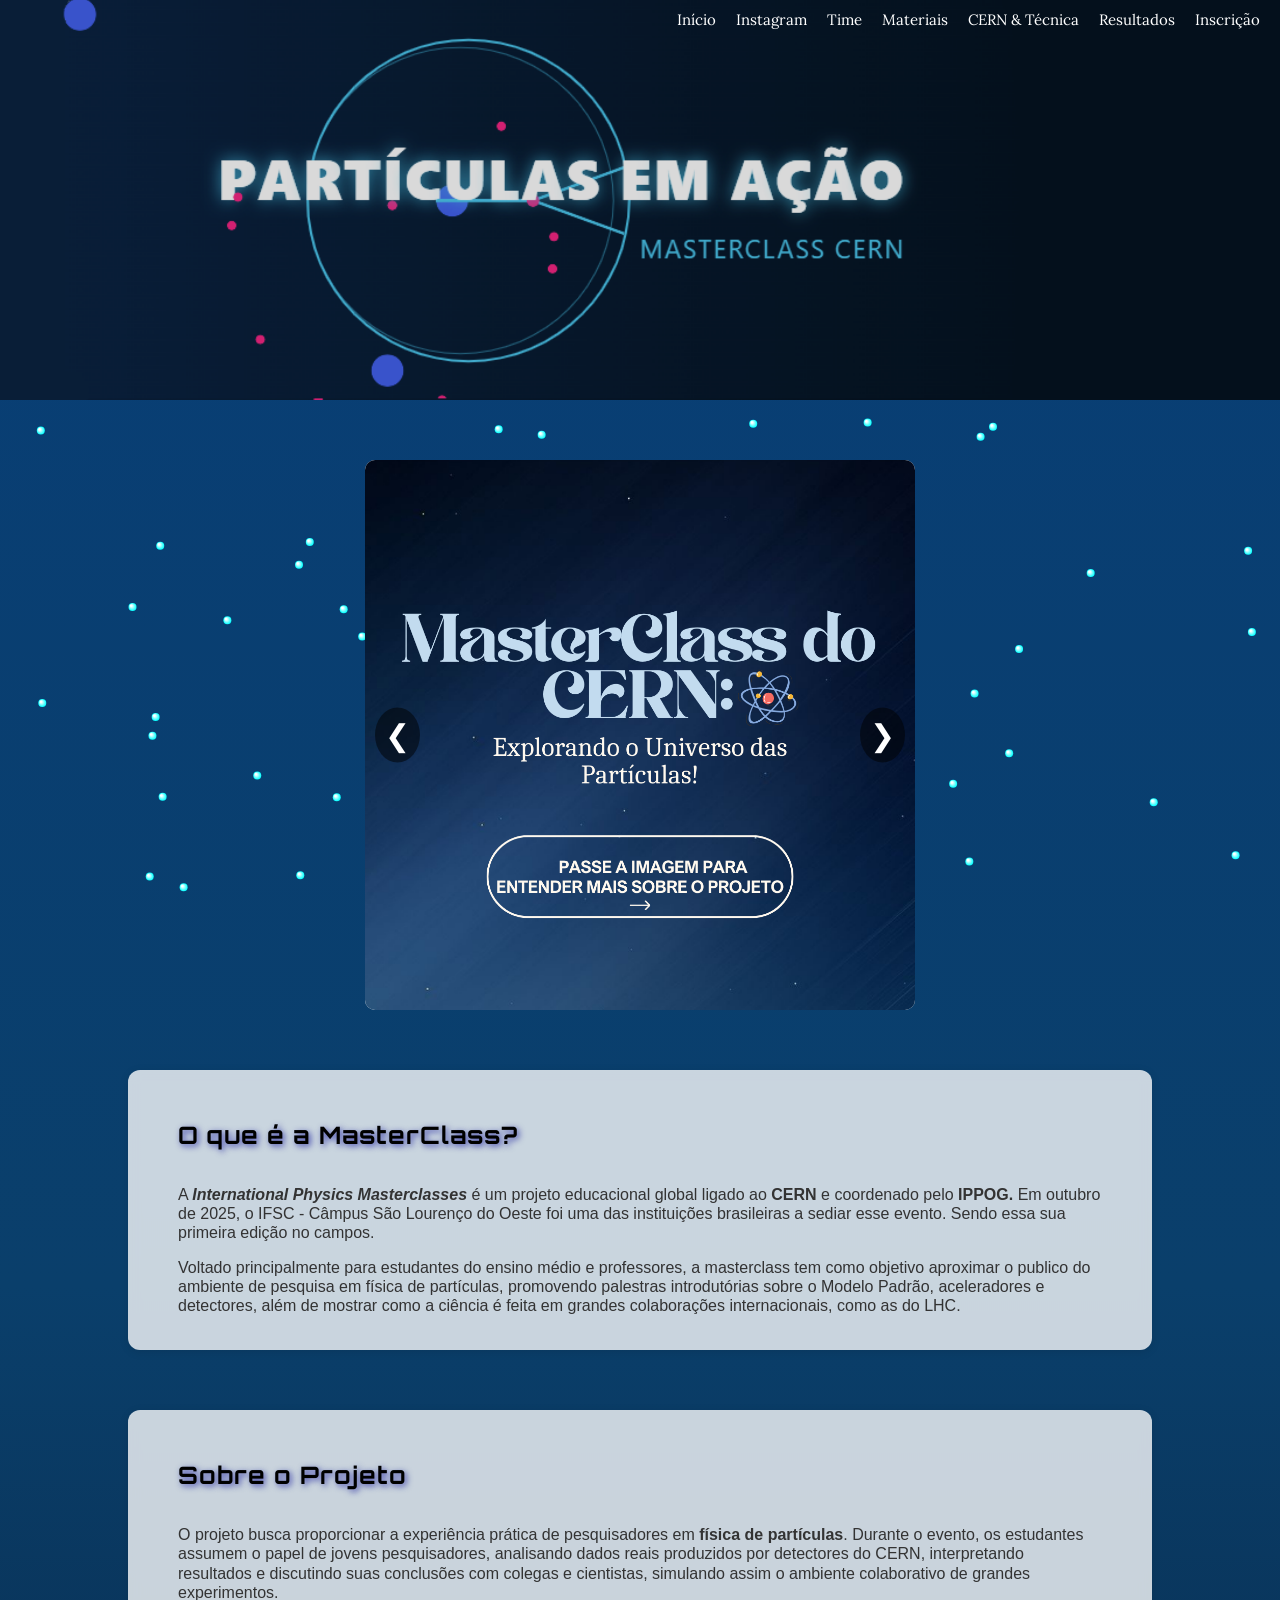
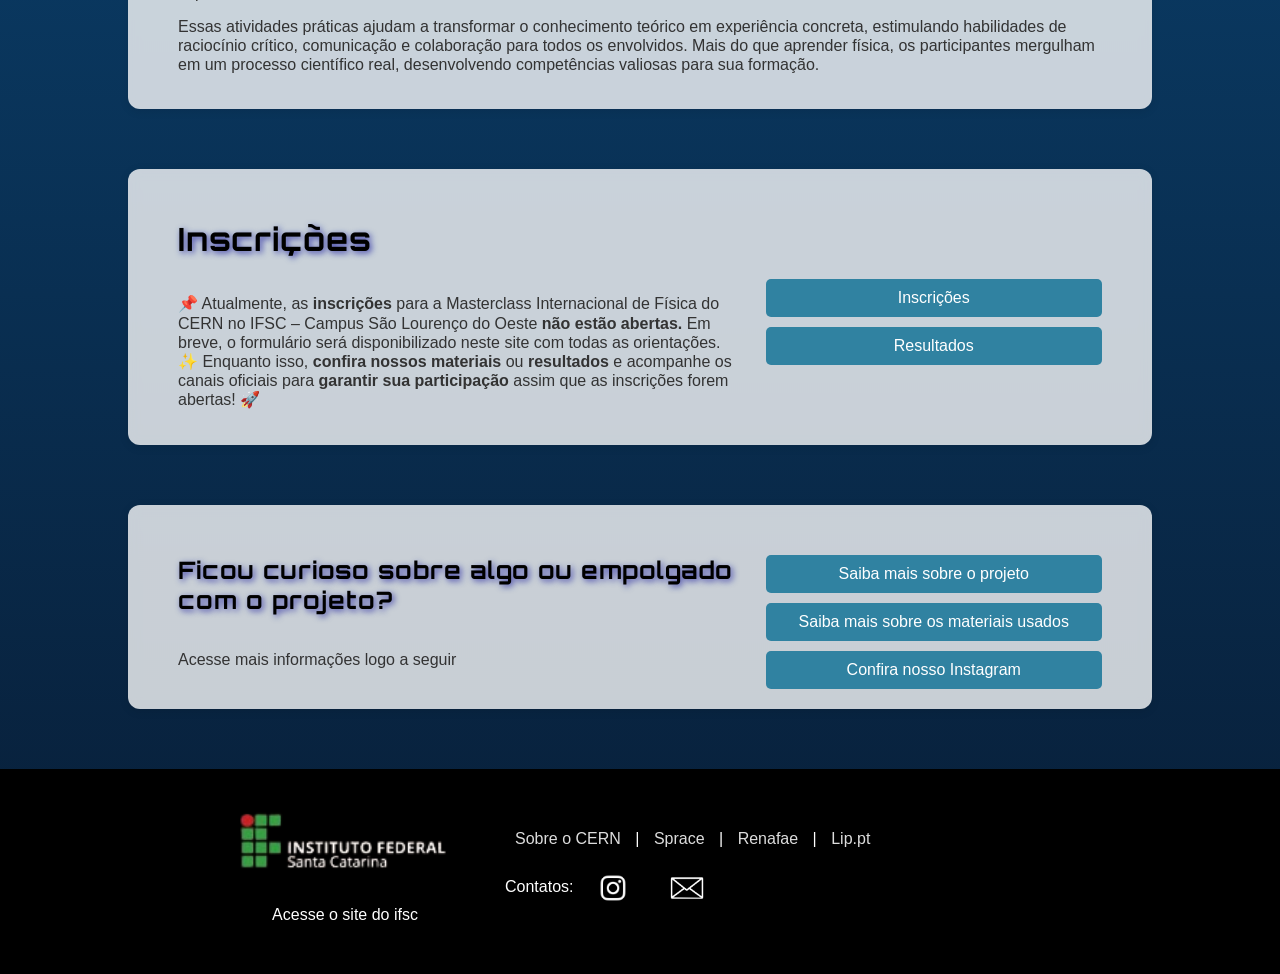
==== index.html @ 04e733fa "Add files via upload" ====
<!DOCTYPE html>
<html lang="pt-BR">
<head>
    <!-- Google tag (gtag.js) --> 
    <script async src="https://www.googletagmanager.com/gtag/js?id=G-DWQPQXCW78"></script>
    <script>
        window.dataLayer = window.dataLayer || [];
        function gtag(){dataLayer.push(arguments);}
        gtag('js', new Date());

        gtag('config', 'G-DWQPQXCW78');
    </script>
    <meta charset="UTF-8">
    <meta name="viewport" content="width=device-width, initial-scale=1.0">
    <meta name="description" content="Descubra a Masterclass Internacional de Física do CERN no IFSC São Lourenço do Oeste. o projeto conta com experiências práticas em física de partículas para estudantes e professores.">
    <link
        href="https://fonts.googleapis.com/css2?family=Lora:ital,wght@0,400..700;1,400..700&display=swap"
        rel="stylesheet">
    <link rel="preconnect" href="https://fonts.googleapis.com">
    <link rel="preconnect" href="https://fonts.gstatic.com" crossorigin>
    <link
        href="https://fonts.googleapis.com/css2?family=Lora:ital,wght@0,400..700;1,400..700&family=Orbitron:wght@400..900&display=swap"
        rel="stylesheet">
    <link rel="icon" type="image/x-icon" href="imagens/icone.ico">
    <link rel="stylesheet" href="Global.css">
    <title>Projeto Masterclass SLO</title>
    <style>
        /* carrossel do inicio */ 
        .post { 
            position: relative;
            width: 80%;
            max-width: 550px;
            margin: auto;
            overflow: hidden;
            background: white;
            border-radius: 10px;
        }
        .post-count {
            display: flex;
            transition: transform 0.5s ease-in-out;
        }
        .post-count img {
            flex: 0 0 100%;
            width: 100%;
            height: auto;
            object-fit: contain;
        }
        .post button {
            position: absolute;
            top: 50%;
            transform: translateY(-50%);
            background: rgba(0,0,0,0.5);
            color: white; 
            border: none;
            font-size: 30px;
            padding: 10px;
            cursor: pointer;
            border-radius: 50%;
            z-index: 5;
        }
        .post .prev { left: 10px; }
        .post .next { right: 10px; }
        .post button:hover {
            background: rgba(0, 0, 0, 0.8);
        }
    </style>
</head>
<body data-page="home">

    <canvas id="canvas-bg"></canvas>
    <header id="header" class="transparent">
        <div class="menu-btn" id="menu-btn">
            <div></div>
            <div></div>
            <div></div>
        </div>

        <nav id="menu">
            <a href="index.html">Início</a>
            <a href="https://www.instagram.com/masterclassdocern.ifscslo/" target="_blank">Instagram</a>
            <a href="páginas/time.html">Time</a> 
            <a href="páginas/materiais.html">Materiais</a>
            <a href="https://home.cern/" target="_blank">CERN & Técnica</a>
            <a href="páginas/resultados.html">Resultados</a> 
            <a href="páginas/inscrições.html">Inscrição</a>
        </nav>
    </header>

    <div id="overlay" class="overlay"></div>
    <section id="banner" class="banner"></section> 

    <main>
        
        <div class="post">
            <button id="prev" class="prev">&#10094;</button>

            <div class="post-count">
                <img src="imagens/post1.png" alt="post1">
                <img src="imagens/post2.png" alt="post2">
                <img src="imagens/post3.png" alt="post3">
                <img src="imagens/post4.png" alt="post4">
                <img src="imagens/post5.png" alt="post5">   
                <img src="imagens/post6.png" alt="post6">
            </div>

            <button id="next" class="next">&#10095;</button>
        </div>

        <!--caixa 1 -->
        <section class="faixa-branca">
            <div class="titulo-nucleo">
                <h1 class="titulos">O que é a MasterClass?</h1>
            </div>
            <p>A <strong><i>International Physics Masterclasses</i></strong> é um projeto educacional global ligado ao <strong>CERN</strong> e coordenado pelo <b>IPPOG. </b> Em outubro de 2025, o IFSC - Câmpus São Lourenço do Oeste foi uma das instituições brasileiras a sediar esse evento. Sendo essa sua primeira edição no campos. </p>
            <p>Voltado principalmente para estudantes do ensino médio e professores, a masterclass tem como objetivo aproximar o publico do ambiente de pesquisa em física de partículas, promovendo palestras introdutórias sobre o Modelo Padrão, aceleradores e detectores, além de mostrar como a ciência é feita em grandes colaborações internacionais, como as do LHC.</p>
        </section>
        <!--caixa 2 -->
        <section class="faixa-branca">
            <div class="titulo-nucleo">
                <h1 class="titulos">Sobre o Projeto</h1>
            </div>
            <p>O projeto busca proporcionar a experiência prática de pesquisadores em <b>física de partículas</b>. Durante o evento, os estudantes assumem o papel de jovens pesquisadores, analisando dados reais produzidos por detectores do CERN, interpretando resultados e discutindo suas conclusões com colegas e cientistas, simulando assim o ambiente colaborativo de grandes experimentos.</p>
            <p>Essas atividades práticas ajudam a transformar o conhecimento teórico em experiência concreta, estimulando habilidades de raciocínio crítico, comunicação e colaboração para todos os envolvidos. Mais do que aprender física, os participantes mergulham em um processo científico real, desenvolvendo competências valiosas para sua formação.</p>
        </section>
        <!--caixa 3 -->
        <div class="faixa-branca">
            <div class="conteudo-colunas">
                <div class="texto">
                    <div class="titulo-nucleo">
    
                        <h1 class="titulos">Inscrições</h1>
    
                    </div>
                        <p> 📌 Atualmente, as <strong>inscrições</strong> para a Masterclass Internacional de Física do CERN no IFSC – Campus São Lourenço do Oeste <strong> não estão abertas.</strong> Em breve, o formulário será disponibilizado neste site com todas as orientações.<br>
                        ✨ Enquanto isso,<strong> confira nossos materiais</strong> ou <strong>resultados</strong> e acompanhe os canais oficiais para <strong>garantir sua participação</strong> assim que as inscrições forem abertas! 🚀</p>
                </div>
                <div class="botoes"> 
                    <a href="páginas/inscrições.html" class="botao">Inscrições</a>
                    <a href="páginas/resultados.html" class="botao">Resultados</a>
                </div>
            </div>
        </div>
        <!--caixa 4 -->
        <div class="faixa-branca">
            <div class="conteudo-colunas">
                <div class="texto">
                    <div class="titulo-nucleo">
    
                        <h2 class="titulos">Ficou curioso sobre algo ou empolgado com o projeto?</h2>
    
                    </div>
                    <p>Acesse mais informações logo a seguir</p>
                </div>
                <div class="botoes">
                    <a href="páginas/extras.html" class="botao">Saiba mais sobre o projeto</a> 
                    <a href="páginas/materiais.html" class="botao">Saiba mais sobre os materiais usados</a>
                    <a href="https://www.instagram.com/masterclassdocern.ifscslo/" class="botao">Confira nosso Instagram</a>
                </div>
            </div>
        </div>
    </main>

    <footer>
        <div class="container-footer">
            <div class="coluna-esquerda-footer">
                <a href="https://www.ifsc.edu.br/en/web/campus-sao-lourenco-do-oeste" target="_blank">
                    <img src="imagens/logo_ifsc.png" alt="logo ifsc">
                </a>
                <p>Acesse o site do ifsc</p>
            </div>
            <div class="coluna-direita-footer">
                <p>
                    <a href="https://home.cern/" target="_blank">Sobre o CERN</a>
                    <span>|</span> 
                    <a href="https://sprace.org.br/" target="_blank">Sprace</a>
                    <span>|</span>
                    <a href="https://renafae.cbpf.br/" target="_blank">Renafae</a>
                    <span>|</span>
                    <a href="https://www.lip.pt/" target="_blank">Lip.pt</a>
                </p>
                <div class="texto-footer">
                    <p>Contatos:
                         <a href="https://www.instagram.com/masterclassdocern.ifscslo/" target="_blank">
                            <img src="imagens/logo_insta.png" alt="instagram" style="vertical-align: middle; width: 50px;">
                        </a> 
                        <a href="mailto:projetomasterclass.slo@gmail.com" target="_blank">
                            <img src="imagens/icone_email.png" alt="e-mail" style="vertical-align: middle; width: 50px;">
                        </a>
                    </p>

                </div>
            </div>
        </div>
    </footer>

    <script type="module" src="base.js"></script>

</body>

</html>
---- Global.css ----
/* ===============================
     Reset, configura navegadores (n mexer)
=================================*/
* {
    margin: 0;
    padding: 0;
    box-sizing: border-box;
}
 
/* ===============================
     Basico html e body
=================================*/
    html {
        scroll-behavior: smooth;
        overflow-x: hidden;     
        scrollbar-width: none;
    } 
    body {
        background: linear-gradient(180deg, #083e77, #0a3f6b, #081d36);
        background-size: contain; 
        background-position: center;
        margin: 0;
        font-family: Arial, sans-serif;
        color: #333;
        display: flex;
        flex-direction: column;
        padding: 0px;
        -ms-overflow-style: none;
        scrollbar-width: none;
        max-width: 100vw;
        overflow-x: hidden;
        overflow-y: auto;
        position: relative;
        z-index: 1;
    }
    body::-webkit-scrollbar {
        width: 0;
        background: transparent;
    }
/* ===============================
     cabeçalho
=================================*/ 
/* estrutura principal */
    header { 
        position: fixed; 
        top: 0;
        left: 0;
        width: 100%;
        padding: 10px 20px;
        display: flex;
        justify-content: flex-end;
        align-items: center;
        gap: 20px;
        border-bottom: 1px solid #ddd;
        z-index: 10;
        transition: background-color 0.2s ease;
        border: none;
    }
    header a {
        text-decoration: none;
        color: white; 
        font-size: 15px;
        transition: color 0.3s;
        font-family: "Lora", serif;
    }
    header a:hover {
        color: #3082a1;
    }
/* define a transparência */
    header.transparent {
        background-color: transparent;
        color: white;
    }
    header.solid {
        background-color: black;
        color: #fff; 
    }
/* ===============================
     Menu mobile
=================================*/
 /* o botão hambúrguer */
   .menu-btn {
        display: none;
        flex-direction: column;
        gap: 5px;
        cursor: pointer;
        transition: transform 0.3s ease;
    }
    .menu-btn div {
        width: 25px;
        height: 3px;
        background-color: white;
        transition: all 0.3s ease;
    }

/* Animação para virar X */
    .menu-btn.active div:nth-child(1) {
        transform: rotate(45deg) translate(5px, 5px);
    }
    .menu-btn.active div:nth-child(2) {
        opacity: 0;
    }
    .menu-btn.active div:nth-child(3) {
        transform: rotate(-45deg) translate(6px, -6px);
    }

/* ===============================
     Nav / Overlay
=================================*/
/* quadrado preto menu mobile */
    nav {
        display: flex;
        gap: 20px;
    }
    .overlay {
        display: none;
        position: fixed;
        top: 0;
        left: 0;
        height: 100%;
        width: 100%;
        background: rgba(0,0,0,0.7);
        z-index: 9;
    }
    .overlay.show { display: block; }

/* ===============================
     Main e seções
=================================*/
    main {
        flex: 1;
        gap: 20px;
    }
    /* faixa branca  padrão */
    .faixa-branca {
        background-color: rgba(255, 255, 255, 0.78);
        backdrop-filter: blur(6px);
        max-width: 80%;
        box-shadow: 0 2px 10px rgba(0,0,0,0.1);
        border-radius: 12px;
        padding: 50px 50px 20px;
        margin: 60px auto;
    }
 
/* ===============================
     Tipografia
=================================*/ 
    .titulos, .titulos-espaçado {
        color: black;
        text-shadow: 1.5px 1.5px 6px rgba(0, 0, 150, 0.7);
        font-family: "Orbitron", sans-serif;
        letter-spacing: 1px;
    }
    .titulo-nucleo {
        display: flex;
        align-items: center;
        gap: 8px;

    }
    body[data-page="materiais"] .titulo-nucleo {
        height: 50px;
        gap: 15px;
    }
    .titulo-nucleo img {
        width: 35px;
        height: 35px;
        transform: translateY(-10px);
    }
    .texto {
        flex: 1 1 60%;
    }
    .texto-left {
        text-align: left;
    }
    p {
        margin: 15px 0;
        line-height: 1.2;
    }
    h1, h2, h3 {
        margin-bottom: 20px;
    }
    .texto-colunas {
        position: absolute;
        bottom: 18px;
        left: 18px;
        right: 18px;
        color: white;
        font-weight: 600;
        font-size: 17px;
        font-family: "Space Grotesk", sans-serif;
        z-index: 2;
        line-height: 1.3;
    }
    .espaçamento{
        padding: 0px 40px 20px;
    }
/* ===============================
     Banners
=================================*/
    #banner {
        
        height: 400px;
        display: flex;
        justify-content: center;
        align-items: center;
        color: white;
        text-align: center;
        background-color: #081d36;
        background-repeat: no-repeat;
        background-position: center;
        background-size: 1400px auto;
        position: relative;
        background-image: url('/imagens/banner2.png');
        margin-bottom: 60px;
    }

    #banner::after {
        content: "";
        position: absolute;
        inset: 0;
        background: rgba(0,0,0,0.15);
    }
    .banner-2 {
        background-size: contain;
        background-position: center;
        background-repeat: inherit;
        display: flex;         
        justify-content: center;
        align-items: center;
        text-align: center;
        border-radius: 10px;

    }
    .banner-2 img {
        background-color: #3082a1;
        background-size: contain;
        background-position: center;
        background-repeat: inherit;
        height: 200px;
        display: flex;         
        justify-content: center;
        align-items: center;
        color: white;
        text-align: center;
        border-radius: 25px;
    }
/* =============================
     Acordeão
=================================*/
    .accordion{
            max-width: 900px;
            margin-left: 120px;
        }

        .accordion-btn{
            width:100%;
            max-width:300px;
            padding:15px 15px;
            border:none;
            border-radius:10px;
            background:#3b7f98;
            color:white;
            font-size:18px;
            font-weight:500;
            text-align:left;
            cursor:pointer;
            transition:0.25s;
            margin-bottom:20px; 
        }
        .accordion-btn:hover{
            background:#2f6c82;
            transform:scale(1.01);
        }
        .accordion-content{
            max-height: 0;
            padding: 20px;
            overflow: hidden;
            transition: max-height 0.4s ease;
            border-radius: 20px;
            padding: 0px 20px 0px;
            margin-left: 60px; /* deslocamento para direita */
            background: rgba(255, 255, 255, 0.78);
            backdrop-filter: blur(6px);
            box-shadow: 0 2px 10px rgba(0,0,0,0.1);
        }
        .accordion-content p{
            margin: 15px 0;
        }
/* ===============================
     Botões 
=================================*/
    .botao{
        text-align: center;
        display: inline-block;
        background-color: #3082a1;
        color: white;
        padding: 10px 15px;
        border-radius: 5px;
        text-decoration: none;
        transition: 0.3s;
    }
    .botao:hover, .link:hover {
        background-color: #083e77;
        transform: scale(1.03);
    }
    .botoes {
        flex: 1 1 35%;
        display: flex;
        flex-direction: column;
        gap: 10px;
        justify-content: center;
        }
    .link {
        display: inline-block;
        background-color: #3082a1;
        color: white;
        padding: 10px 15px;
        border-radius: 5px;
        text-decoration: none;
        transition: 0.3s;
        text-align: left;
    }
    .links {
        display: flex;
        flex-direction: column;
        gap: 8px;
        align-items: flex-start;
        width: fit-content;
        max-width: 100%;
    }
    body[data-page="materiais"] .link {
            display: block;
            width: 480px;
            max-width: 100%;
    }
    .botao-svg {
        display: flex;
        align-items: center;
        gap: 10px; /* espaço entre imagem e botão */
        margin-top: 15px;
        width: 100%;
    }
    body[data-page="resultados"] .botao-svg {
        transform: translateY(-15px) translateX(30px);
    }
    
/* ===============================
     Customizações específicas
=================================*/
    
    .conteudo-colunas {
        display: flex;
        justify-content: space-between; 
        align-items: stretch;
        gap: 20px;
        flex-wrap: wrap;
    }

/* ===============================
     rodapé 
=================================*/
    footer {
        background-color: black;
        color: white;
        padding: 15px 20px;
        text-align: center;
        bottom: 0;
        left: 0;
        width: 100%;
        z-index: 8;
    }
    footer a {
        color: #ddd;
        margin: 0 10px;
        text-decoration: none;
    }
    footer a:hover {
        color: #fff;
    }
    .container-footer {
        display: flex; 
        align-items: center;
        gap: 25px;          /* Espaco entre as colunas */
        max-width: 900px;
        margin: auto;
        padding: 20px;
    }
    .coluna-esquerda-footer img {  
        width: 250px; 
        border-radius: 10px;
    }
    .coluna-direita {
        flex: 1;
    }
    .texto-footer {
        text-align: left;
        
    }

/* ===============================
    Canvas / BG
=================================*/
    #canvas-bg {
        position: fixed;
        top: 0;
        left: 0;
        width: 100%;
        height: 100%;
        z-index: -1; 
        pointer-events: none; 
    }

/* ===============================
    Responsividade
=================================*/ 
    @media (max-width: 768px){
        #banner {
            height: 200px;
            background-size: cover;
            padding: 0px 230px 0px;
        }
        .banner-2 {
            height: 100px;
            padding: 80px 0px 30px;
        }
        .banner-2 img {
            height: 118px;
            width: 104%;
        }
        .faixa-branca{
            transform: none;
            width: auto;
            max-width: 95%;
            margin: 40px auto;            
            padding: 20px 35px 30px;
        }
        .container-footer {
            flex-direction: column;
            text-align: center;            
        }
        .coluna-esquerda-footer img {
            width: 100%;
        }
        .texto-footer {
            text-align: center
        }
        .overlay.show{
            display: block;
            width: calc(100%);
            height: 150%;
        }
        nav {
            position: fixed;
            right: 0;
            transform: translateX(100%);
            top: 0;
            height: 150%;
            width: 200px;
            background-color: #111;
            flex-direction: column;
            padding: 20px;
            gap: 15px;
            transition: right 0.3s ease;
            z-index: 10;
        }
        nav.open { transform: translateX(0); }
        .menu-btn { display: flex; }
        header { justify-content: space-between; }
    }
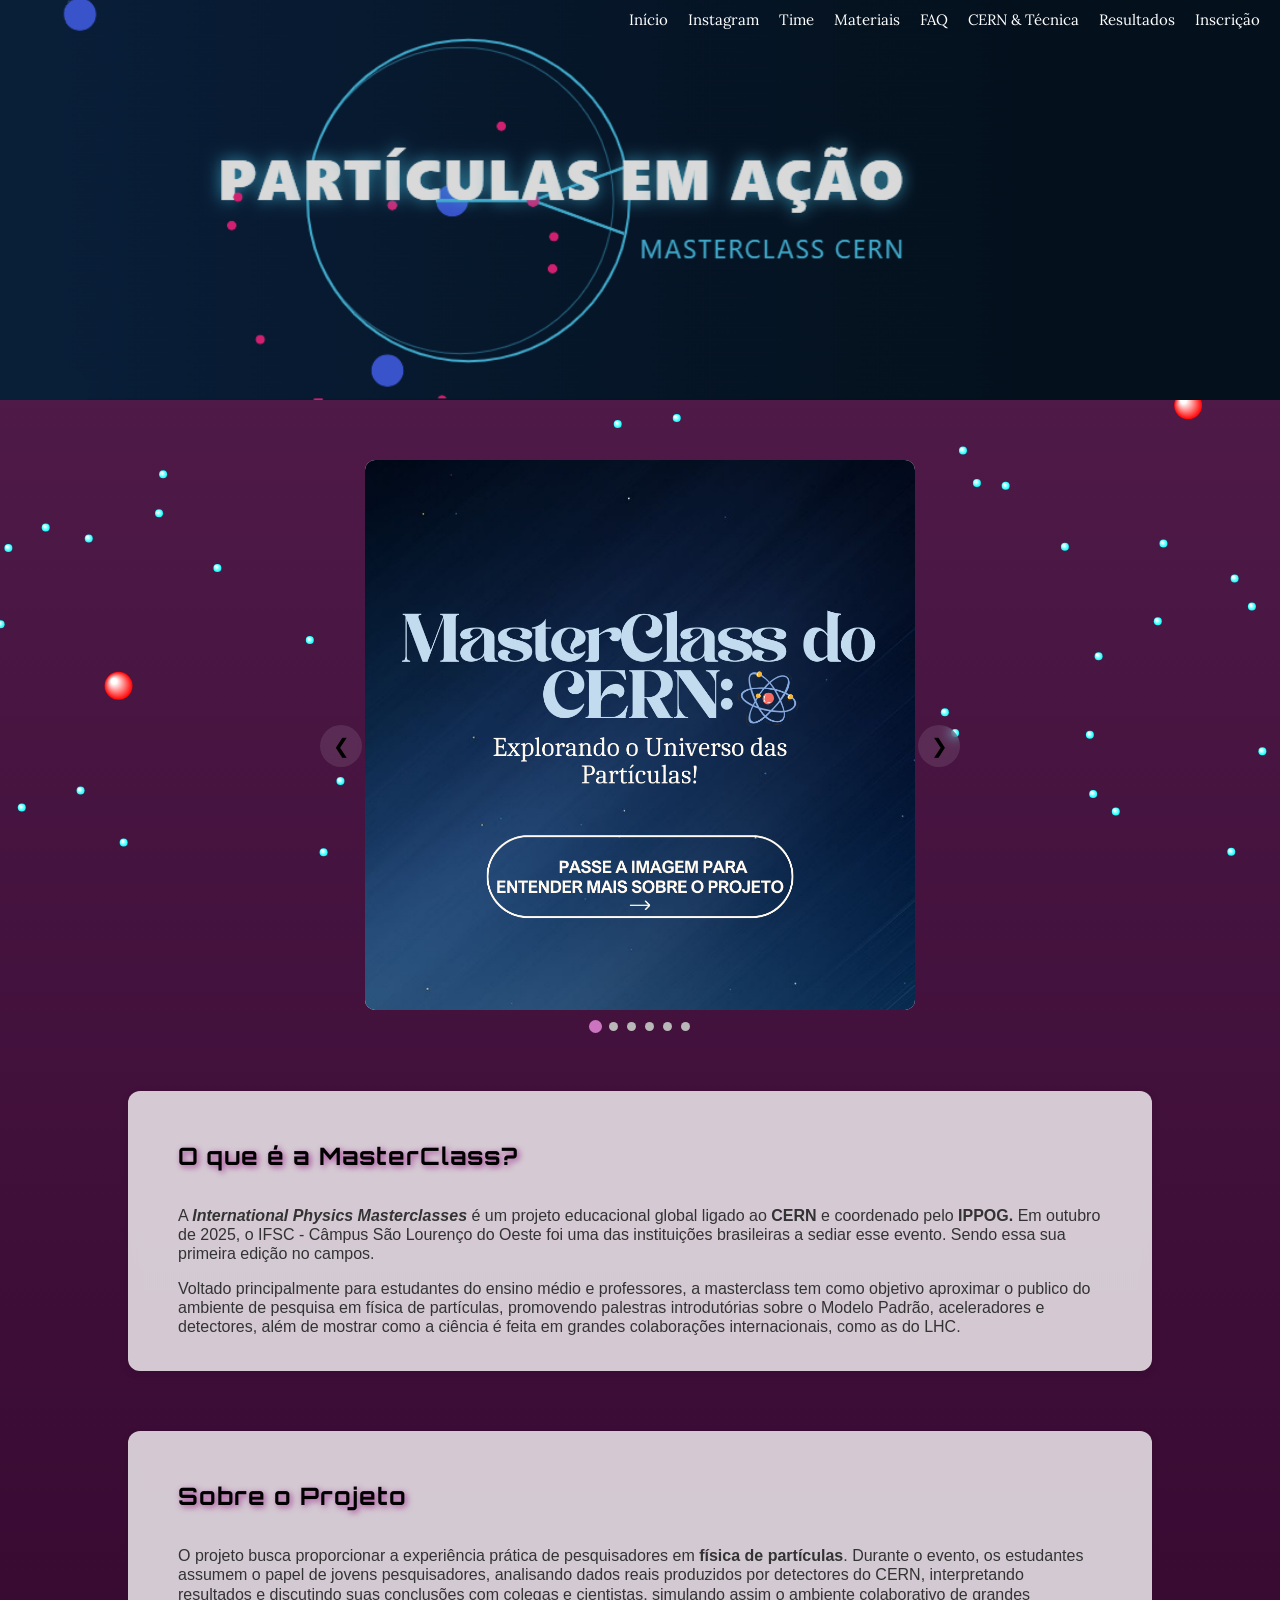
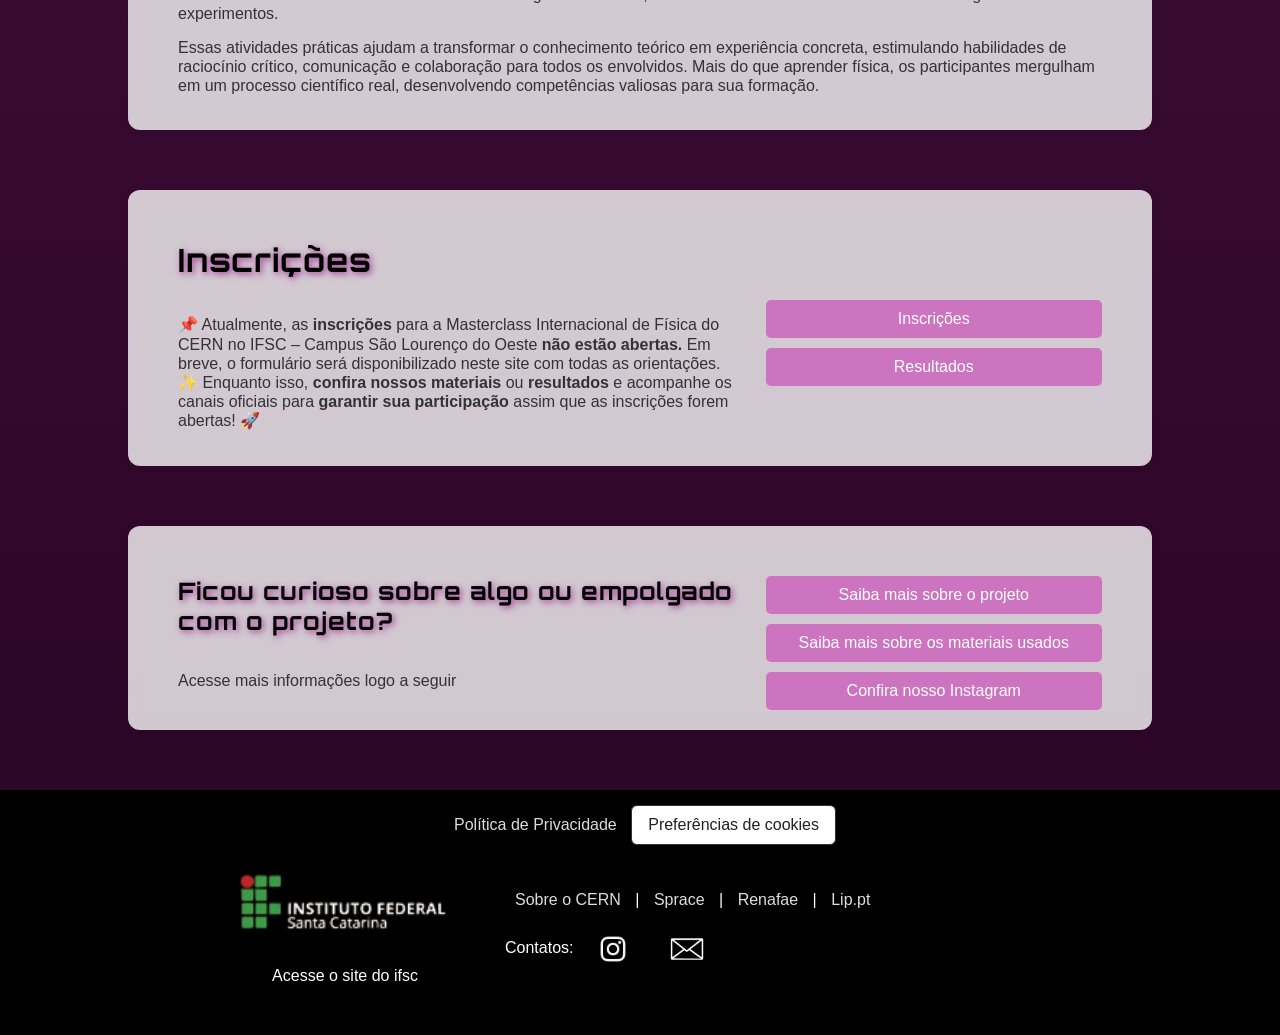
==== commit ea052990: "Add files via upload" ====
--- a/index.html
+++ b/index.html
@@ -25,12 +25,16 @@
     <link rel="stylesheet" href="Global.css">
     <title>Projeto Masterclass SLO</title>
     <style>
+
         /* carrossel do inicio */ 
         .post { 
             position: relative;
-            width: 80%;
+            width: 100%;
             max-width: 550px;
             margin: auto;
+            overflow: visible;
+        }
+        .post-viewport {
             overflow: hidden;
             background: white;
             border-radius: 10px;
@@ -41,28 +45,115 @@
         }
         .post-count img {
             flex: 0 0 100%;
-            width: 100%;
+            max-width: 100%;
             height: auto;
             object-fit: contain;
         }
-        .post button {
-            position: absolute;
-            top: 50%;
-            transform: translateY(-50%);
-            background: rgba(0,0,0,0.5);
-            color: white; 
-            border: none;
-            font-size: 30px;
-            padding: 10px;
+        .post-indicators {
+            display: flex;
+            justify-content: center;
+            gap: 9px;
+            margin-top: 12px;
+        }
+        .post-indicator {
+            width: 9px;
+            height: 9px;
+            padding: 0;
+            border: 0;
+            border-radius: 50%;
+            background: #b8b8b8;
             cursor: pointer;
-            border-radius: 50%;
-            z-index: 5;
-        }
-        .post .prev { left: 10px; }
-        .post .next { right: 10px; }
-        .post button:hover {
-            background: rgba(0, 0, 0, 0.8);
-        }
+            transition: transform 0.2s ease, background-color 0.2s ease;
+        }
+        .post-indicator.is-active {
+            background: #CD74C1;
+            transform: scale(1.45);
+        }
+        .post-indicator:focus-visible {
+            outline: 2px solid #A13A93;
+            outline-offset: 3px;
+        }
+        .seta.esquerda {
+            left: -45px;
+        }
+        .seta.direita {
+            right: -45px;
+        }
+        
+.cookie-banner {
+  position: fixed;
+  inset: auto 0 0;
+  z-index: 9999;
+  padding: 20px;
+  background: #fff;
+  color: #202124;
+  border-top: 1px solid #ddd;
+  box-shadow: 0 -4px 18px rgb(0 0 0 / 10%);
+  font-family: inherit;
+}
+
+.cookie-banner[hidden] {
+  display: none;
+}
+
+.cookie-content {
+  max-width: 1000px;
+  margin: 0 auto;
+}
+
+.cookie-content p {
+  line-height: 1.6;
+  margin: 10px 0 16px;
+}
+
+.cookie-content a {
+  text-decoration: underline;
+}
+
+.cookie-actions {
+  display: flex;
+  flex-wrap: wrap;
+  gap: 10px;
+}
+
+.cookie-actions button,
+#cookie-settings {
+  padding: 10px 16px;
+  border: 1px solid #333;
+  border-radius: 6px;
+  background: #fff;
+  color: #202124;
+  cursor: pointer;
+  font: inherit;
+}
+
+.cookie-actions button:first-child {
+  background: #202124;
+  color: #fff;
+}
+
+.cookie-actions button:hover,
+#cookie-settings:hover {
+  opacity: 0.85;
+}
+
+.cookie-actions button:focus-visible,
+#cookie-settings:focus-visible,
+.cookie-content a:focus-visible {
+  outline: 3px solid #3979d6;
+  outline-offset: 3px;
+}
+
+@media (max-width: 480px) {
+  .cookie-actions {
+    flex-direction: column;
+  }
+
+  .cookie-actions button {
+    width: 100%;
+  }
+}
+
     </style>
 </head>
 <body data-page="home">
@@ -80,6 +171,7 @@
             <a href="https://www.instagram.com/masterclassdocern.ifscslo/" target="_blank">Instagram</a>
             <a href="páginas/time.html">Time</a> 
             <a href="páginas/materiais.html">Materiais</a>
+            <a href="páginas/extras.html#faq">FAQ</a>
             <a href="https://home.cern/" target="_blank">CERN & Técnica</a>
             <a href="páginas/resultados.html">Resultados</a> 
             <a href="páginas/inscrições.html">Inscrição</a>
@@ -92,18 +184,21 @@
     <main>
         
         <div class="post">
-            <button id="prev" class="prev">&#10094;</button>
-
-            <div class="post-count">
-                <img src="imagens/post1.png" alt="post1">
-                <img src="imagens/post2.png" alt="post2">
-                <img src="imagens/post3.png" alt="post3">
-                <img src="imagens/post4.png" alt="post4">
-                <img src="imagens/post5.png" alt="post5">   
-                <img src="imagens/post6.png" alt="post6">
-            </div>
-
-            <button id="next" class="next">&#10095;</button>
+            <button id="prev" class="seta esquerda">&#10094;</button>
+
+            <div class="post-viewport">
+                <div class="post-count">
+                    <img src="imagens/post1.png" alt="post1">
+                    <img src="imagens/post2.png" alt="post2">
+                    <img src="imagens/post3.png" alt="post3">
+                    <img src="imagens/post4.png" alt="post4">
+                    <img src="imagens/post5.png" alt="post5">   
+                    <img src="imagens/post6.png" alt="post6">
+                </div>
+            </div>
+
+            <button id="next" class="seta direita">&#10095;</button>
+            <div class="post-indicators" role="group" aria-label="Navegação dos posts"></div>
         </div>
 
         <!--caixa 1 -->
@@ -159,8 +254,32 @@
             </div>
         </div>
     </main>
+    <div id="cookie-banner" class="cookie-banner" role="dialog"
+        aria-label="Preferências de privacidade" hidden>
+    <div class="cookie-content">
+        <strong>Privacidade e cookies</strong>
+        <p>
+            Utilizamos o Google Analytics para entender como o site é acessado
+            e melhorar nossos conteúdos. O Analytics só será ativado se você
+            aceitar. Consulte nossa
+        <a href="/privacidade/">Política de Privacidade</a>.
+        </p>
+        <div class="cookie-actions">
+            <button id="accept-cookies" type="button">
+                Aceitar
+            </button>
+            <button id="reject-cookies" type="button">
+                Rejeitar
+            </button>
+        </div>
+    </div>
+    </div>
 
     <footer>
+        <a href="/privacidade/">Política de Privacidade</a>
+        <button id="cookie-settings" type="button">
+            Preferências de cookies
+        </button>
         <div class="container-footer">
             <div class="coluna-esquerda-footer">
                 <a href="https://www.ifsc.edu.br/en/web/campus-sao-lourenco-do-oeste" target="_blank">
--- a/Global.css
+++ b/Global.css
@@ -16,7 +16,7 @@
         scrollbar-width: none;
     } 
     body {
-        background: linear-gradient(180deg, #083e77, #0a3f6b, #081d36);
+        background: linear-gradient(180deg, #561F4F, #3d0d37, #290424);
         background-size: contain; 
         background-position: center;
         margin: 0;
@@ -64,7 +64,7 @@
         font-family: "Lora", serif;
     }
     header a:hover {
-        color: #3082a1;
+        color: #CD74C1;
     }
 /* define a transparência */
     header.transparent {
@@ -147,7 +147,7 @@
 =================================*/ 
     .titulos, .titulos-espaçado {
         color: black;
-        text-shadow: 1.5px 1.5px 6px rgba(0, 0, 150, 0.7);
+        text-shadow: 1.5px 1.5px 6px #A13A93;
         font-family: "Orbitron", sans-serif;
         letter-spacing: 1px;
     }
@@ -205,7 +205,7 @@
         align-items: center;
         color: white;
         text-align: center;
-        background-color: #081d36;
+        background-color: #561F4F;
         background-repeat: no-repeat;
         background-position: center;
         background-size: 1400px auto;
@@ -232,7 +232,7 @@
 
     }
     .banner-2 img {
-        background-color: #3082a1;
+        background-color: #CD74C1;
         background-size: contain;
         background-position: center;
         background-repeat: inherit;
@@ -247,52 +247,51 @@
 /* =============================
      Acordeão
 =================================*/
-    .accordion{
-            max-width: 900px;
-            margin-left: 120px;
-        }
-
-        .accordion-btn{
-            width:100%;
-            max-width:300px;
-            padding:15px 15px;
-            border:none;
-            border-radius:10px;
-            background:#3b7f98;
-            color:white;
-            font-size:18px;
-            font-weight:500;
-            text-align:left;
-            cursor:pointer;
-            transition:0.25s;
-            margin-bottom:20px; 
-        }
-        .accordion-btn:hover{
-            background:#2f6c82;
-            transform:scale(1.01);
-        }
-        .accordion-content{
-            max-height: 0;
-            padding: 20px;
-            overflow: hidden;
-            transition: max-height 0.4s ease;
-            border-radius: 20px;
-            padding: 0px 20px 0px;
-            margin-left: 60px; /* deslocamento para direita */
-            background: rgba(255, 255, 255, 0.78);
-            backdrop-filter: blur(6px);
-            box-shadow: 0 2px 10px rgba(0,0,0,0.1);
-        }
-        .accordion-content p{
-            margin: 15px 0;
-        }
+    .accordion{ 
+        max-width: 900px;
+        margin-left: 120px;
+    }
+    .accordion-btn{
+        border: 1px solid #561F4F;
+        padding:15px 15px;
+        border-radius:10px;
+        background:#CD74C1;
+        color:white;
+        font-size:18px;
+        font-weight:500;
+        text-align:left;
+        cursor:pointer;
+        transition:0.25s;
+        margin-bottom:20px; 
+        width: 100%;
+    }
+    .accordion-btn:hover{
+        background:#A13A93;
+        transform:scale(1.01);
+    }
+    .accordion-content{
+        max-height: 0;
+        padding: 20px;
+        overflow: hidden;
+        transition: max-height 0.4s ease;
+        border-radius: 20px;
+        padding: 0px 20px 0px;
+        margin-left: 60px; /* deslocamento para direita */
+        background: rgba(255, 255, 255, 0.78);
+        backdrop-filter: blur(6px);
+        box-shadow: 0 2px 10px rgba(0,0,0,0.1);
+        margin-bottom: 12px;
+    }
+    .accordion-content p{
+        margin: 15px 0;
+    }
 /* ===============================
      Botões 
 =================================*/
     .botao{
         text-align: center;
         display: inline-block;
-        background-color: #3082a1;
+        background-color: #CD74C1;
         color: white;
         padding: 10px 15px;
         border-radius: 5px;
@@ -300,7 +299,7 @@
         transition: 0.3s;
     }
     .botao:hover, .link:hover {
-        background-color: #083e77;
+        background-color: #A13A93;
         transform: scale(1.03);
     }
     .botoes {
@@ -312,13 +311,14 @@
         }
     .link {
         display: inline-block;
-        background-color: #3082a1;
+        background-color: #CD74C1;
         color: white;
         padding: 10px 15px;
         border-radius: 5px;
         text-decoration: none;
         transition: 0.3s;
         text-align: left;
+        border: 1px solid #561F4F;
     }
     .links {
         display: flex;
@@ -342,6 +342,36 @@
     }
     body[data-page="resultados"] .botao-svg {
         transform: translateY(-15px) translateX(30px);
+    }
+    .seta {
+        position: absolute;
+        top: 50%;
+        transform: translateY(-50%);
+        width: 42px;
+        height: 42px;
+        display: flex;
+        align-items: center;
+        justify-content: center;
+        background: rgba(255,255,255,0.1);
+        backdrop-filter: blur(6px);
+        border-radius: 50%;
+        color: black;
+        font-size: 20px;
+        cursor: pointer;
+        z-index: 5;
+        border: 1px solid rgba(0,0,0,0);        
+        transition: all 0.25s ease;
+    }
+    .seta:hover {
+        background: #CD74C1;
+        transform: translateY(-50%) scale(1.1);
+        border: 2px solid #A13A93;
+    }
+    .seta.esquerda {
+        left: 30px;
+    }
+    .seta.direita {
+        right: 20px;
     }
     
 /* ===============================
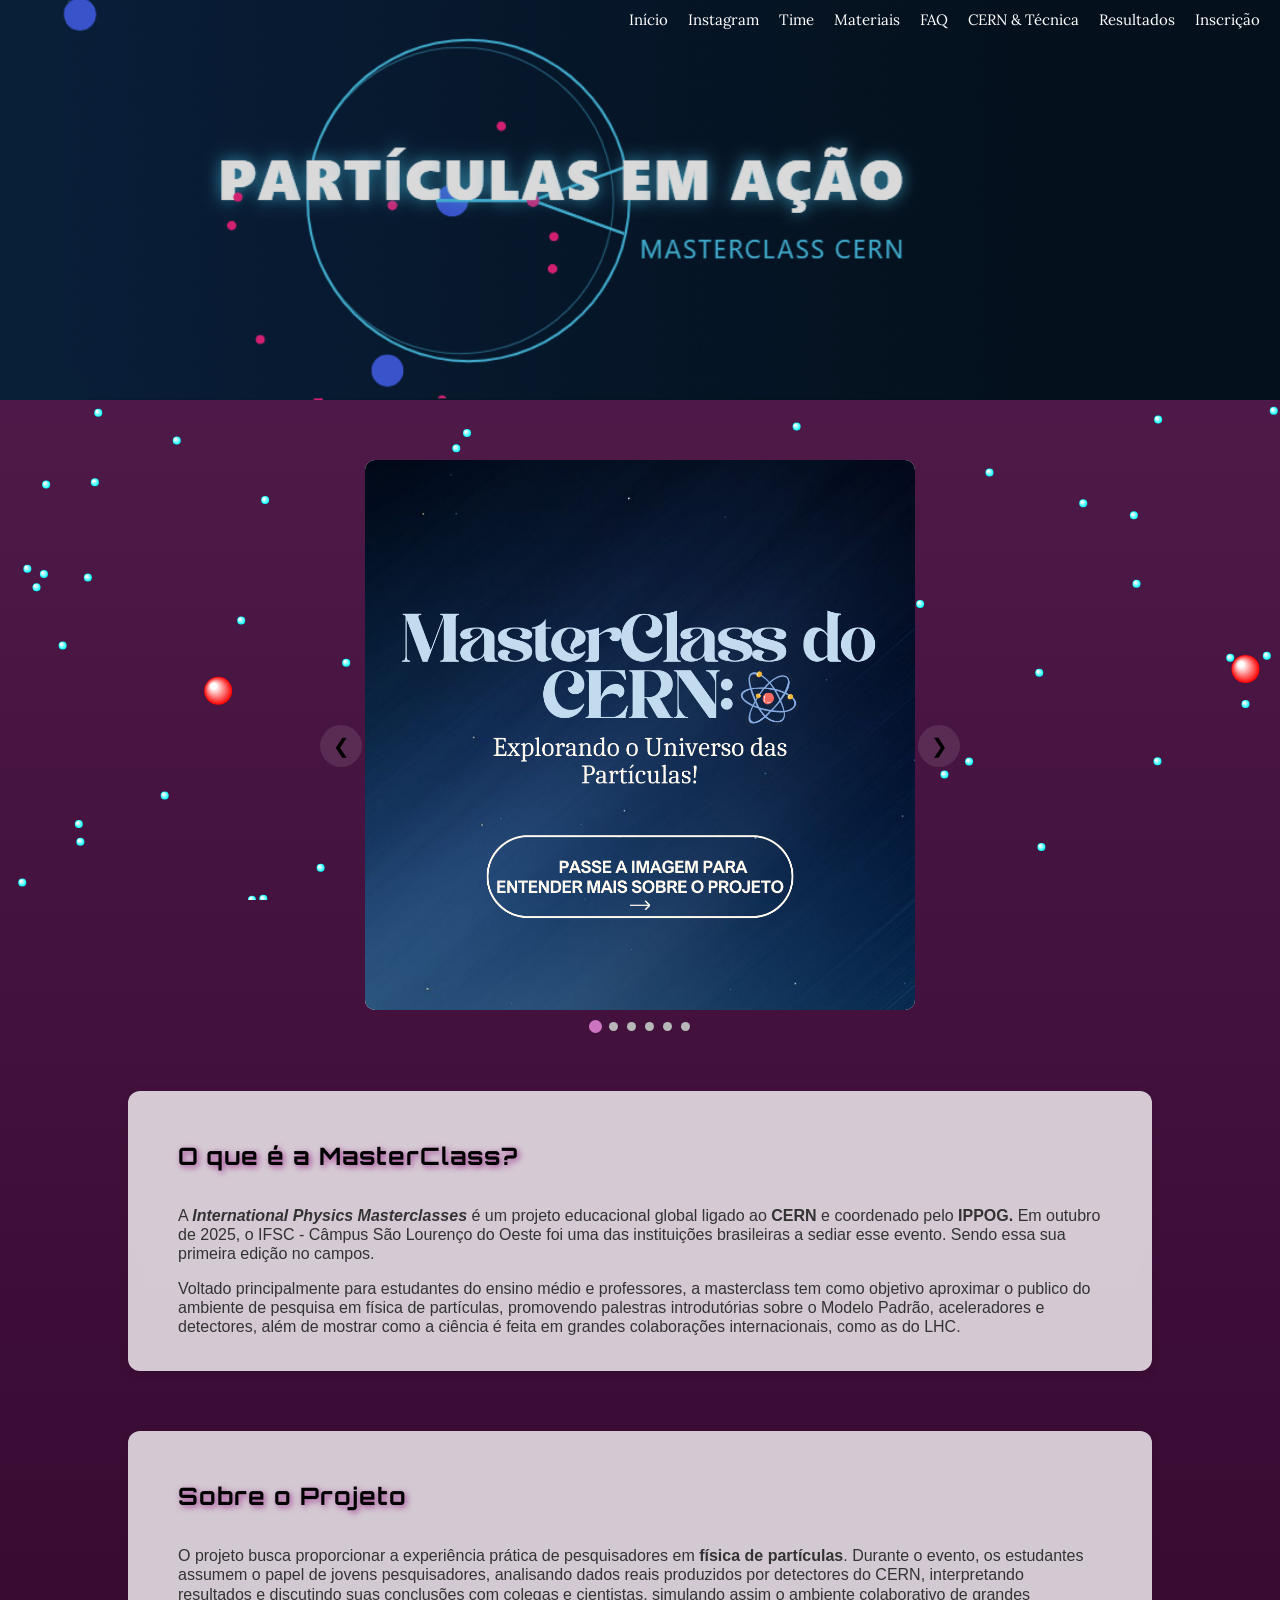
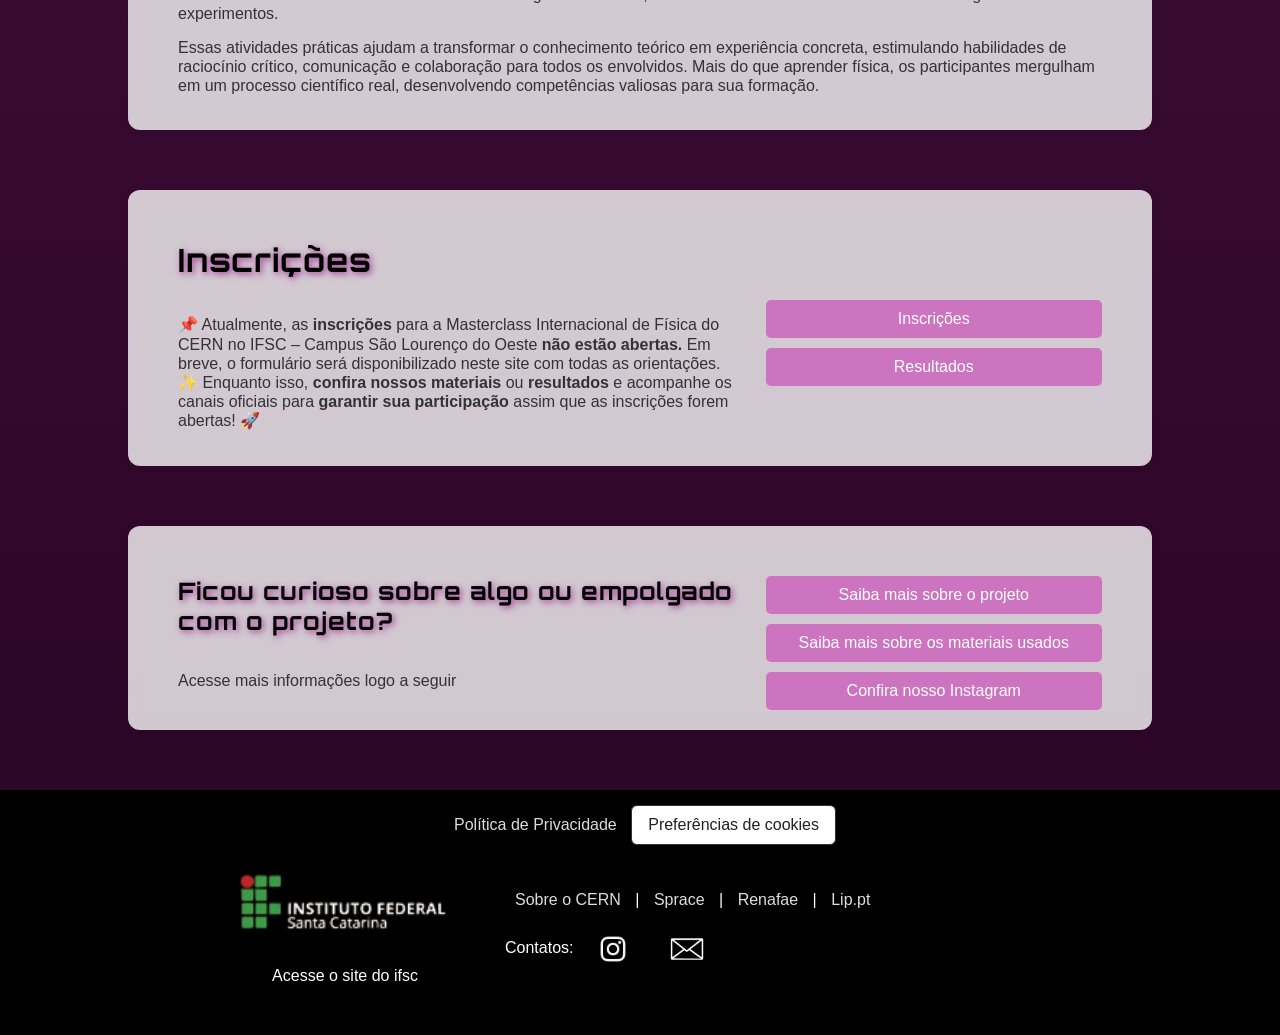
==== commit ee729c14: "Add files via upload" ====
--- a/index.html
+++ b/index.html
@@ -4,10 +4,6 @@
     <!-- Google tag (gtag.js) --> 
     <script async src="https://www.googletagmanager.com/gtag/js?id=G-DWQPQXCW78"></script>
     <script>
-        window.dataLayer = window.dataLayer || [];
-        function gtag(){dataLayer.push(arguments);}
-        gtag('js', new Date());
-
         gtag('config', 'G-DWQPQXCW78');
     </script>
     <meta charset="UTF-8">
@@ -79,81 +75,6 @@
         .seta.direita {
             right: -45px;
         }
-        
-.cookie-banner {
-  position: fixed;
-  inset: auto 0 0;
-  z-index: 9999;
-  padding: 20px;
-  background: #fff;
-  color: #202124;
-  border-top: 1px solid #ddd;
-  box-shadow: 0 -4px 18px rgb(0 0 0 / 10%);
-  font-family: inherit;
-}
-
-.cookie-banner[hidden] {
-  display: none;
-}
-
-.cookie-content {
-  max-width: 1000px;
-  margin: 0 auto;
-}
-
-.cookie-content p {
-  line-height: 1.6;
-  margin: 10px 0 16px;
-}
-
-.cookie-content a {
-  text-decoration: underline;
-}
-
-.cookie-actions {
-  display: flex;
-  flex-wrap: wrap;
-  gap: 10px;
-}
-
-.cookie-actions button,
-#cookie-settings {
-  padding: 10px 16px;
-  border: 1px solid #333;
-  border-radius: 6px;
-  background: #fff;
-  color: #202124;
-  cursor: pointer;
-  font: inherit;
-}
-
-.cookie-actions button:first-child {
-  background: #202124;
-  color: #fff;
-}
-
-.cookie-actions button:hover,
-#cookie-settings:hover {
-  opacity: 0.85;
-}
-
-.cookie-actions button:focus-visible,
-#cookie-settings:focus-visible,
-.cookie-content a:focus-visible {
-  outline: 3px solid #3979d6;
-  outline-offset: 3px;
-}
-
-@media (max-width: 480px) {
-  .cookie-actions {
-    flex-direction: column;
-  }
-
-  .cookie-actions button {
-    width: 100%;
-  }
-}
-
     </style>
 </head>
 <body data-page="home">
--- a/Global.css
+++ b/Global.css
@@ -384,6 +384,76 @@
         align-items: stretch;
         gap: 20px;
         flex-wrap: wrap;
+    }
+
+/* ===============================
+     cookies e politica de privacidade
+=================================*/
+    .cookie-banner {
+        position: fixed;
+        inset: auto 0 0;
+        z-index: 9999;
+        padding: 20px;
+        background: #fff;
+        color: #202124;
+        border-top: 1px solid #ddd;
+        box-shadow: 0 -4px 18px rgb(0 0 0 / 10%);
+        font-family: inherit;
+    }
+    .cookie-banner[hidden] {
+        display: none;
+    }
+    .cookie-content {
+        max-width: 1000px;
+        margin: 0 auto;
+    }
+    .cookie-content p {
+        line-height: 1.6;
+        margin: 10px 0 16px;
+    }
+    .cookie-content a {
+        text-decoration: underline;
+    }
+    .cookie-actions {
+        display: flex;
+        flex-wrap: wrap;
+        gap: 10px;
+    }
+    .cookie-actions button,
+    #cookie-settings {
+        padding: 10px 16px;
+        border: 1px solid #333;
+        border-radius: 6px;
+        background: #fff;
+        color: #202124;
+        cursor: pointer;
+        font: inherit;
+    }
+    .cookie-actions button:first-child {
+        background: #202124;
+        color: #fff;
+    }
+
+    .cookie-actions button:hover,
+    #cookie-settings:hover {
+        opacity: 0.85;
+    }
+
+    .cookie-actions button:focus-visible,
+    #cookie-settings:focus-visible,
+    .cookie-content a:focus-visible {
+        outline: 3px solid #3979d6;
+        outline-offset: 3px;
+    }
+
+    @media (max-width: 480px) {
+    .cookie-actions {
+        flex-direction: column;
+    }
+
+    .cookie-actions button {
+        width: 100%;
+    }
     }
 
 /* ===============================
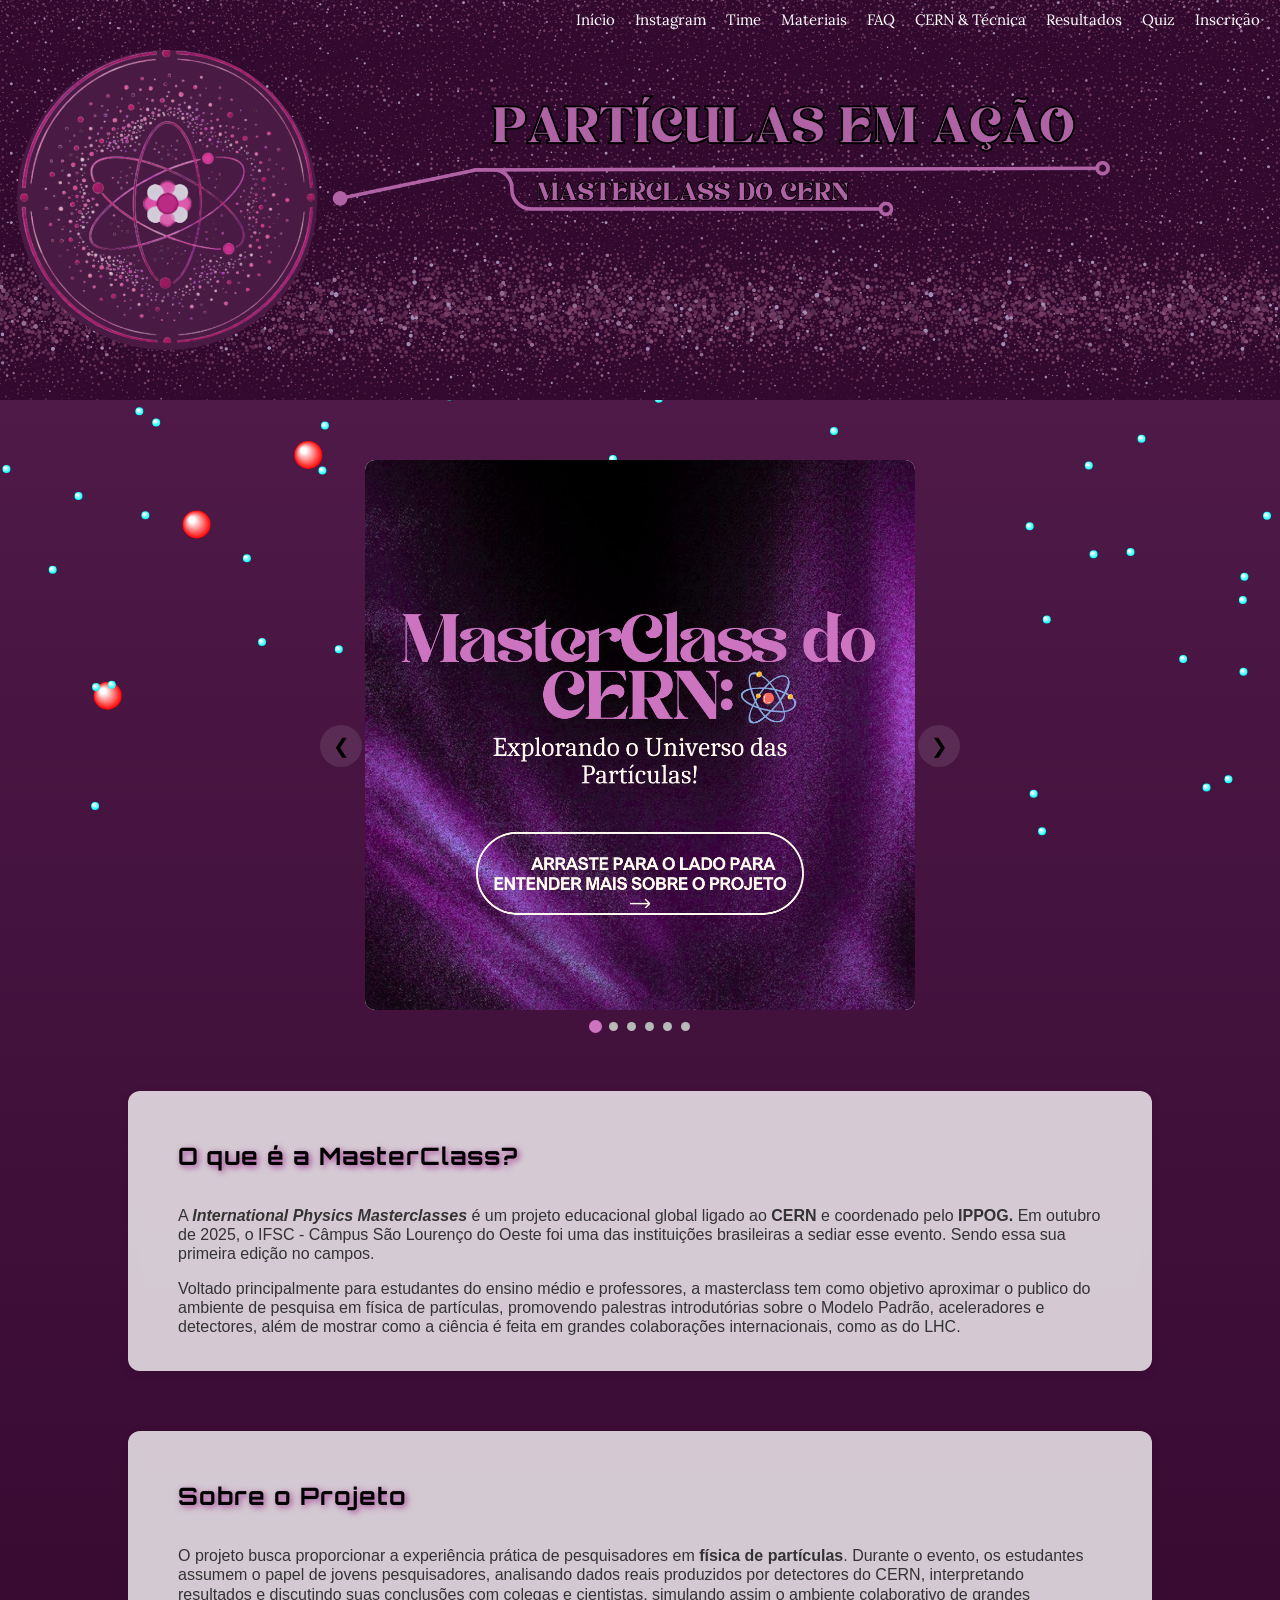
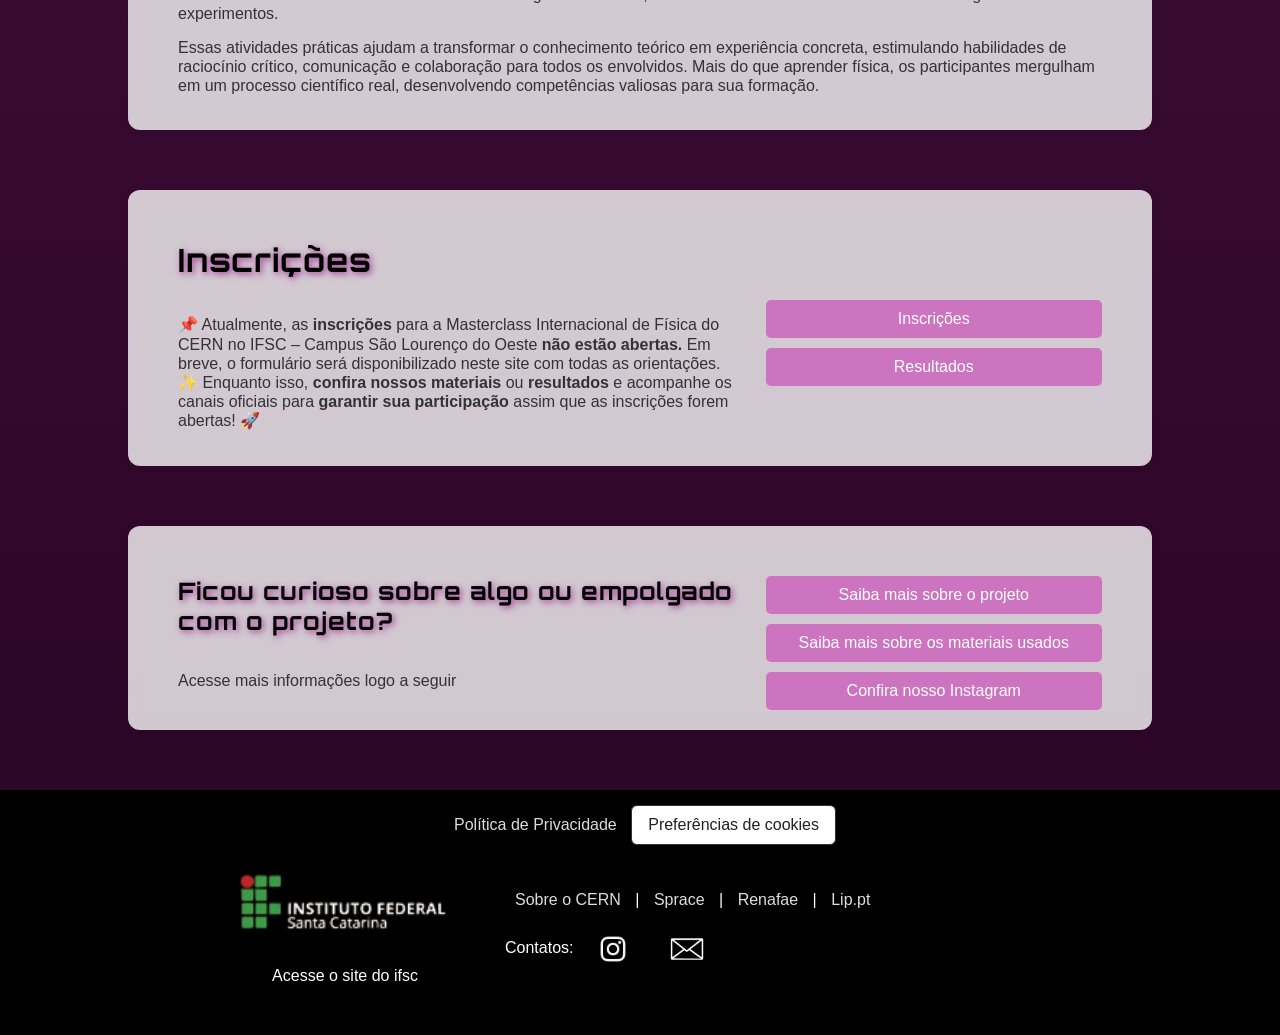
==== commit e7a3952f: "Add files via upload" ====
--- a/index.html
+++ b/index.html
@@ -95,6 +95,7 @@
             <a href="páginas/extras.html#faq">FAQ</a>
             <a href="https://home.cern/" target="_blank">CERN & Técnica</a>
             <a href="páginas/resultados.html">Resultados</a> 
+            <a href="páginas/quiz.html">Quiz</a>
             <a href="páginas/inscrições.html">Inscrição</a>
         </nav>
     </header>
--- a/Global.css
+++ b/Global.css
@@ -205,12 +205,12 @@
         align-items: center;
         color: white;
         text-align: center;
-        background-color: #561F4F;
+        background-color: #3c0c37;
         background-repeat: no-repeat;
         background-position: center;
         background-size: 1400px auto;
         position: relative;
-        background-image: url('/imagens/banner2.png');
+        background-image: url('/imagens/banner3.png');
         margin-bottom: 60px;
     }
 
